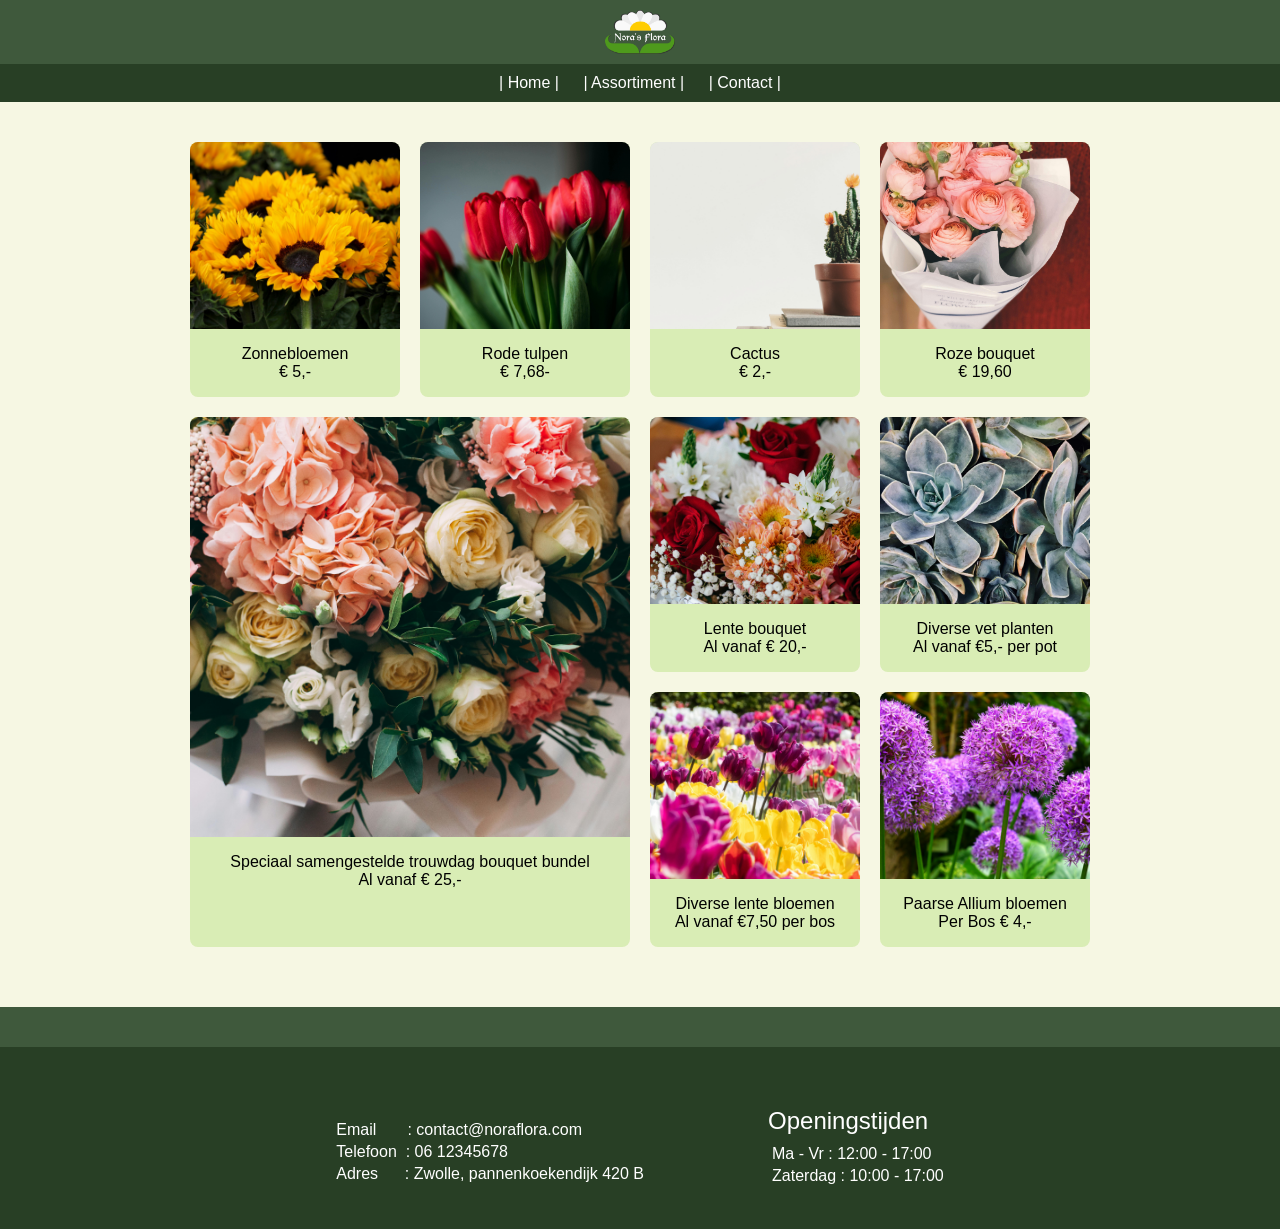
==== assortiment.html @ be8cf223 "lege html-container" ====
<!doctype html>
<html lang="en">
  <head>
    <meta charset="UTF-8" />
    <meta name="viewport" content="width=device-width, initial-scale=1.0" />
    <link rel="stylesheet" href="style.css" />
    <title>Nora's Flora</title>
  </head>
  <style>
    body {
      background-color: #f6f7e3;
    }
    footer {
      border-top: 40px solid #3f593c;
    }
  </style>
  <body>
    <div></div>
    <header>
      <div id="divLogo">
        <img
          id="imgLogo"
          src="images/Nora'sFloraLogo.png"
          alt="Nora'sFloraLogo"
        />
      </div>
      <div id="divNavigatie">
        <a href="index.html">| Home |</a>
        <a href="assortiment.html">| Assortiment |</a>
        <a href="contact.html">| Contact |</a>
      </div>
    </header>
    <main>
      <div id="assortimentContainer">
        <div id="producten">
          <div class="product">
            <img src="images/pexels-pixabay-54267.jpg" alt="Zonnebloemen" />
            <p>Zonnebloemen<br />€ 5,-</p>
          </div>

          <div class="product">
            <img src="images/pexels-valeriya-1961778.jpg" alt="Rode tulpen" />
            <p>Rode tulpen<br />€ 7,68-</p>
          </div>

          <div class="product">
            <img src="images/pexels-scottwebb-403571.jpg" alt="Cactus" />
            <p>Cactus<br />€ 2,-</p>
          </div>

          <div class="product">
            <img
              src="images/pexels-secret-garden-333350-931176.jpg"
              alt="Roze bouquet"
            />
            <p>Roze bouquet<br />€ 19,60</p>
          </div>
          <div class="product">
            <img src="images/pexels-valeriya-1484657.jpg" alt="Lente bouquet" />
            <p>Lente bouquet<br />Al vanaf € 20,-</p>
          </div>

          <div class="product">
            <img
              src="images/pexels-maureen-piecesphotography-1207978.jpg"
              alt="Vetplanten"
            />
            <p>Diverse vet planten<br />Al vanaf €5,- per pot</p>
          </div>

          <div class="product product-large">
            <img
              src="images/pexels-43381756-7462761.jpg"
              alt="trouwdag bouquet"
            />
            <p>
              Speciaal samengestelde trouwdag bouquet bundel<br />Al vanaf €
              25,-
            </p>
          </div>

          <div class="product">
            <img
              src="images/pexels-jos-van-ouwerkerk-377363-1075960.jpg"
              alt="Diverse lente bloemen"
            />
            <p>Diverse lente bloemen <br />Al vanaf €7,50 per bos</p>
          </div>

          <div class="product">
            <img src="images/pexels-mikebirdy-109828.jpg" alt="Paarse allium" />
            <p>Paarse Allium bloemen<br />Per Bos € 4,-</p>
          </div>
          <div id="planten-container"></div>
        </div>
      </div>
    </main>
    <footer id="footerContainer">
      <div id="footerLinks">
        <p>
          Email&nbsp;&nbsp;&nbsp;&nbsp;&nbsp;&nbsp;&nbsp;: contact@noraflora.com
        </p>
        <p>Telefoon&nbsp;&nbsp;: 06 12345678</p>
        <p>
          Adres&nbsp;&nbsp;&nbsp;&nbsp;&nbsp;&nbsp;: Zwolle, pannenkoekendijk
          420 B
        </p>
      </div>
      <div id="footerRechts">
        <h2>Openingstijden</h2>
        <p>Ma - Vr : 12:00 - 17:00</p>
        <p>Zaterdag : 10:00 - 17:00</p>
      </div>
    </footer>
  </body>
</html>
---- style.css ----
body {
  margin: 0;
  /* padding: 0; */
  color: #ffffff;
  font-family: sans-serif;
}

#divLogo {
  background-color: #3f593c;
  color: #ffffff;
  display: flex;
  justify-content: space-between;
  align-items: center;
  padding: 10px 20px;
}

#imgLogo {
  width: 70px;
  height: auto;
  display: block;
  margin: 0 auto;
}

#divNavigatie {
  background-color: #283f25;
  padding: 10px 0;
  text-align: center;
}

#divNavigatie a {
  color: #ffffff;
  margin: 0 10px;
  text-decoration: none;
}

#imgFlowers {
  width: 100%;
  height: 200px;
  display: block;
  margin: 0;
}

#footerContainer {
  background-color: #283f25;
  display: flex;
  justify-content: center;
  padding: 40px;
}

#footerLinks {
  padding-right: 10%;
  padding-top: 30px;
}

#footerLinks p,
#footerRechts p {
  margin: 4px;
  font-weight: normal;
}

#footerRechts h2 {
  margin-bottom: 10px;
  font-weight: normal;
}

#pImgFlowers {
  background-image: url("images/pexels-jmark-250716.jpg");
  background-size: cover;
  background-position: center;
  margin: 0;
  width: 100%;
  height: 375px;
}

#pImgFlowers {
  text-align: center;
  line-height: 300px;
  font-size: 24px;
}

#zonnetje {
  background-color: #3f593c;
  text-align: center;
  margin: 0;
  padding: 15px;
  font-size: 24px;
}

#aanbiedingen-container {
  display: grid;
  grid-template-columns: repeat(auto-fit, minmax(275px, 1fr));
  gap: 40px;
  margin: 40px 120px 40px;
}

.aanbiedingen {
  background: #d9edb5;
  border-radius: 12px;
  overflow: hidden;
  box-shadow: 0 10px 25px rgba(0, 0, 0, 0.28);
  text-align: center;
  color: #000000;
}

.aanbiedingen img {
  width: 100%;
  height: 100%;
  object-fit: cover;
  max-height: 155px;
}

#introductionContainer {
  background-color: #3f593c;
  display: flex;
  justify-content: center;
}

#introductionContainer h1 {
  font-size: 38px;
  margin-left: 200px;
  font-weight: normal;
  text-align: center;
}

#introductionContainer p {
  text-align: center;
  margin: 30px 0 0 150px;
}

#introductionImg {
  max-height: 380px;
  border-radius: 12px;
  margin: 50px 140px 50px 100px;
}

#assortimentContainer {
  max-width: 900px;
  margin: 30px auto;
  padding: 10px;
}

#producten {
  display: grid;
  grid-template-columns: repeat(4, 1fr);
  gap: 20px;
}

.product {
  background-color: #d9edb5;
  border-radius: 8px;
  text-align: center;
  overflow: hidden;
  color: #000000;
}

.product img {
  width: 100%;
  height: 187px;
  object-fit: cover;
  display: block;
}

.product p {
  font-size: 16px;
}

.product-large {
  grid-column: 1 / span 2;
  grid-row: 2 / span 2;
}

.product-large img {
  height: 420px;
}

#contact {
  background-color: #d9edb5;
  padding: 30px 0px;
}

.contactBox {
  background-color: #3f593c;
  margin: 0px;
  padding: 5px;
}

#contactFormulier {
  display: flex;
  background-color: #3f593c;
  margin-left: 10px;
  padding: 0 100px;
  gap: 100px;
  font-size: 14px;
}

#contactOpnemen {
  text-align: center;
  font-size: 28px;
}

#vragenEnOpmerkingen {
  resize: none;
  border-radius: 10px;
  padding: 10px;
  background-color: #f7feea;
}

#contactInformatie {
  display: flex;
  gap: 280px;
  margin-top: 10px;
}

#contactGegevens {
  display: flex;
  gap: 10px;
  margin-left: 120px;
}

#email {
  background-color: #f7feea;
  border-radius: 8px;
  padding: 7px;
  width: 315px;
}

#contactButton {
  background-color: #d9edb5;
  border-radius: 15px;
  margin: 10px 0 0 30px;
  padding: 7px;
  width: 280px;
}

/* 
FFFFFF
3F593C
283F25
D9EDB5
F6F8E7 
*/
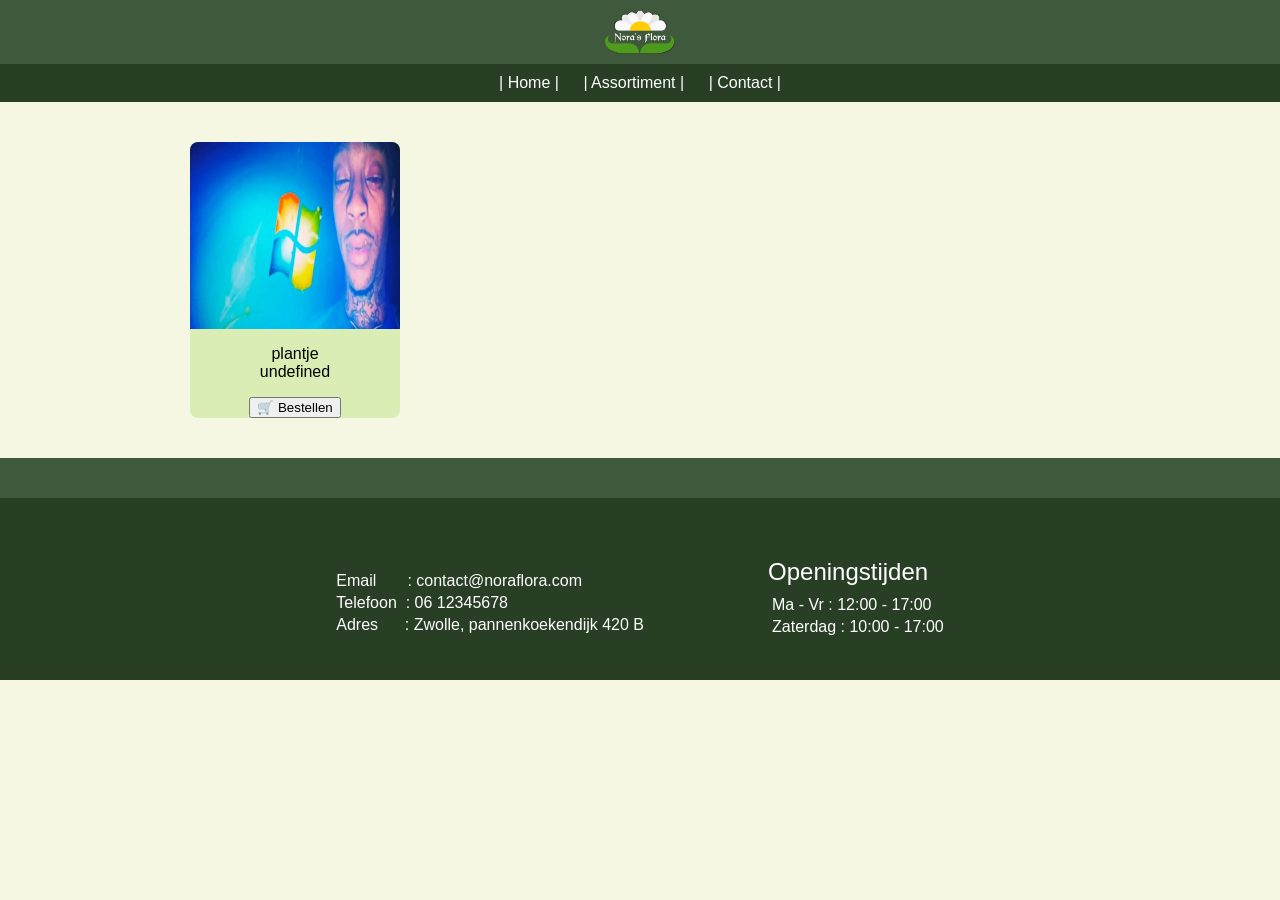
==== commit 7aa8c526: "goon bestellen dynamisch array peak. plant staat nu op assort met js." ====
--- a/assortiment.html
+++ b/assortiment.html
@@ -5,6 +5,7 @@
     <meta name="viewport" content="width=device-width, initial-scale=1.0" />
     <link rel="stylesheet" href="style.css" />
     <title>Nora's Flora</title>
+
   </head>
   <style>
     body {
@@ -33,66 +34,7 @@
     <main>
       <div id="assortimentContainer">
         <div id="producten">
-          <div class="product">
-            <img src="images/pexels-pixabay-54267.jpg" alt="Zonnebloemen" />
-            <p>Zonnebloemen<br />€ 5,-</p>
-          </div>
-
-          <div class="product">
-            <img src="images/pexels-valeriya-1961778.jpg" alt="Rode tulpen" />
-            <p>Rode tulpen<br />€ 7,68-</p>
-          </div>
-
-          <div class="product">
-            <img src="images/pexels-scottwebb-403571.jpg" alt="Cactus" />
-            <p>Cactus<br />€ 2,-</p>
-          </div>
-
-          <div class="product">
-            <img
-              src="images/pexels-secret-garden-333350-931176.jpg"
-              alt="Roze bouquet"
-            />
-            <p>Roze bouquet<br />€ 19,60</p>
-          </div>
-          <div class="product">
-            <img src="images/pexels-valeriya-1484657.jpg" alt="Lente bouquet" />
-            <p>Lente bouquet<br />Al vanaf € 20,-</p>
-          </div>
-
-          <div class="product">
-            <img
-              src="images/pexels-maureen-piecesphotography-1207978.jpg"
-              alt="Vetplanten"
-            />
-            <p>Diverse vet planten<br />Al vanaf €5,- per pot</p>
-          </div>
-
-          <div class="product product-large">
-            <img
-              src="images/pexels-43381756-7462761.jpg"
-              alt="trouwdag bouquet"
-            />
-            <p>
-              Speciaal samengestelde trouwdag bouquet bundel<br />Al vanaf €
-              25,-
-            </p>
-          </div>
-
-          <div class="product">
-            <img
-              src="images/pexels-jos-van-ouwerkerk-377363-1075960.jpg"
-              alt="Diverse lente bloemen"
-            />
-            <p>Diverse lente bloemen <br />Al vanaf €7,50 per bos</p>
-          </div>
-
-          <div class="product">
-            <img src="images/pexels-mikebirdy-109828.jpg" alt="Paarse allium" />
-            <p>Paarse Allium bloemen<br />Per Bos € 4,-</p>
-          </div>
-          <div id="planten-container"></div>
-        </div>
+          
       </div>
     </main>
     <footer id="footerContainer">
@@ -113,4 +55,6 @@
       </div>
     </footer>
   </body>
+      <script src="producten.js"></script>
+    <script src="script.js"></script>
 </html>
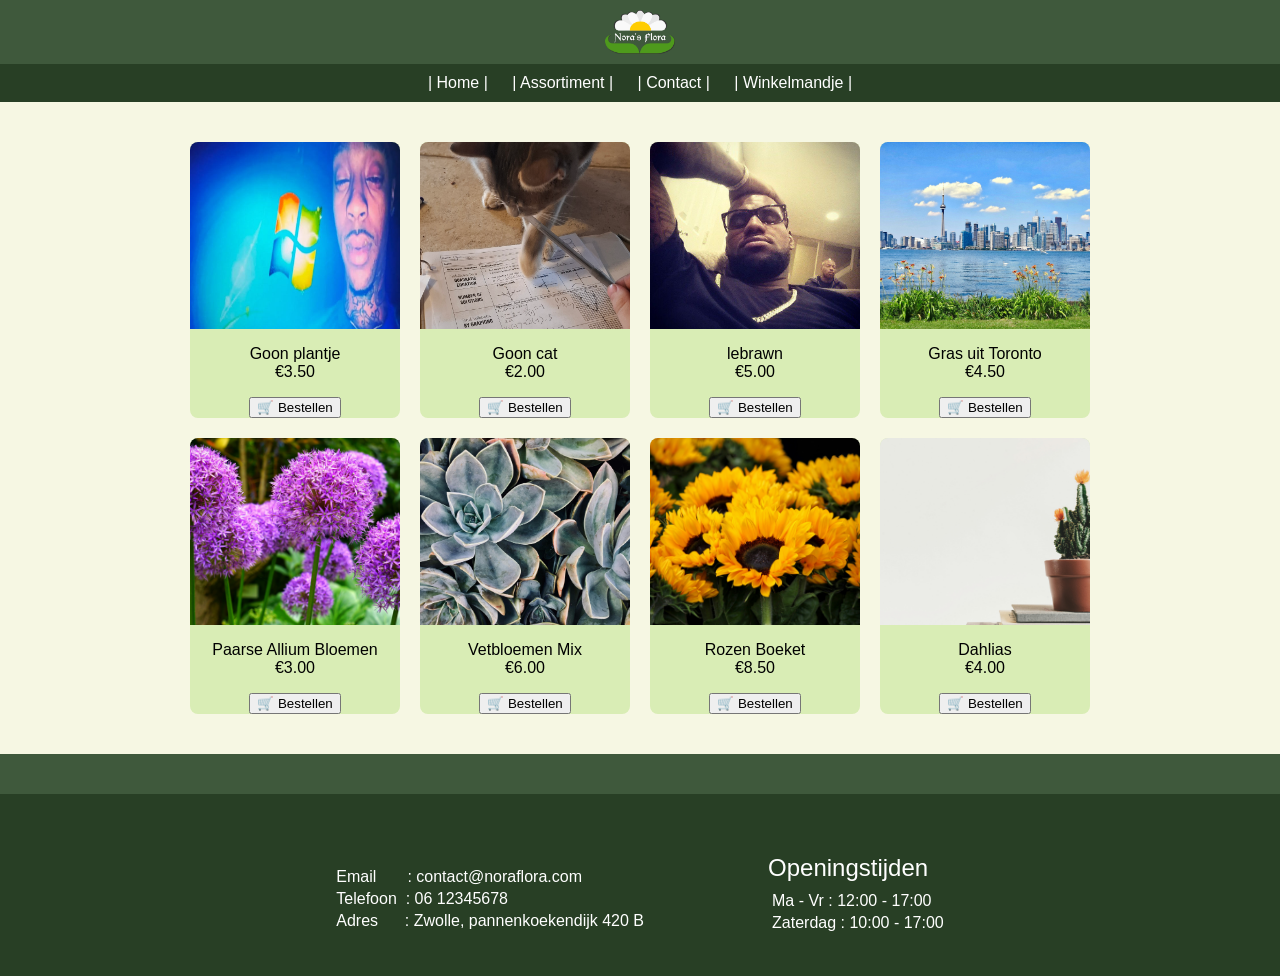
==== commit 1f652604: "peak" ====
--- a/assortiment.html
+++ b/assortiment.html
@@ -1,60 +1,61 @@
 <!doctype html>
 <html lang="en">
-  <head>
-    <meta charset="UTF-8" />
-    <meta name="viewport" content="width=device-width, initial-scale=1.0" />
-    <link rel="stylesheet" href="style.css" />
-    <title>Nora's Flora</title>
 
-  </head>
-  <style>
-    body {
-      background-color: #f6f7e3;
-    }
-    footer {
-      border-top: 40px solid #3f593c;
-    }
-  </style>
-  <body>
-    <div></div>
-    <header>
-      <div id="divLogo">
-        <img
-          id="imgLogo"
-          src="images/Nora'sFloraLogo.png"
-          alt="Nora'sFloraLogo"
-        />
+<head>
+  <meta charset="UTF-8" />
+  <meta name="viewport" content="width=device-width, initial-scale=1.0" />
+  <link rel="stylesheet" href="style.css" />
+  <title>Nora's Flora</title>
+
+</head>
+<style>
+  body {
+    background-color: #f6f7e3;
+  }
+
+  footer {
+    border-top: 40px solid #3f593c;
+  }
+</style>
+
+<body>
+  <div></div>
+  <header>
+    <div id="divLogo"> 
+      <img id="imgLogo" src="images/Nora'sFloraLogo.png" alt="Nora'sFloraLogo" />
+    </div>
+    <div id="divNavigatie">
+      <a href="index.html">| Home |</a>
+      <a href="assortiment.html">| Assortiment |</a>
+      <a href="contact.html">| Contact |</a>
+      <a href="shoppingcart.html">| Winkelmandje |</a>
+    </div>
+  </header>
+  <main>
+    <div id="assortimentContainer">
+      <div id="producten">
+
       </div>
-      <div id="divNavigatie">
-        <a href="index.html">| Home |</a>
-        <a href="assortiment.html">| Assortiment |</a>
-        <a href="contact.html">| Contact |</a>
-      </div>
-    </header>
-    <main>
-      <div id="assortimentContainer">
-        <div id="producten">
-          
-      </div>
-    </main>
-    <footer id="footerContainer">
-      <div id="footerLinks">
-        <p>
-          Email&nbsp;&nbsp;&nbsp;&nbsp;&nbsp;&nbsp;&nbsp;: contact@noraflora.com
-        </p>
-        <p>Telefoon&nbsp;&nbsp;: 06 12345678</p>
-        <p>
-          Adres&nbsp;&nbsp;&nbsp;&nbsp;&nbsp;&nbsp;: Zwolle, pannenkoekendijk
-          420 B
-        </p>
-      </div>
-      <div id="footerRechts">
-        <h2>Openingstijden</h2>
-        <p>Ma - Vr : 12:00 - 17:00</p>
-        <p>Zaterdag : 10:00 - 17:00</p>
-      </div>
-    </footer>
-  </body>
-      <script src="producten.js"></script>
-    <script src="script.js"></script>
-</html>
+  </main>
+  <footer id="footerContainer">
+    <div id="footerLinks">
+      <p>
+        Email&nbsp;&nbsp;&nbsp;&nbsp;&nbsp;&nbsp;&nbsp;: contact@noraflora.com
+      </p>
+      <p>Telefoon&nbsp;&nbsp;: 06 12345678</p>
+      <p>
+        Adres&nbsp;&nbsp;&nbsp;&nbsp;&nbsp;&nbsp;: Zwolle, pannenkoekendijk
+        420 B
+      </p>
+    </div>
+    <div id="footerRechts">
+      <h2>Openingstijden</h2>
+      <p>Ma - Vr : 12:00 - 17:00</p>
+      <p>Zaterdag : 10:00 - 17:00</p>
+    </div>
+  </footer>
+</body>
+<script src="producten.js"></script>
+<script src="script.js"></script>
+
+</html>
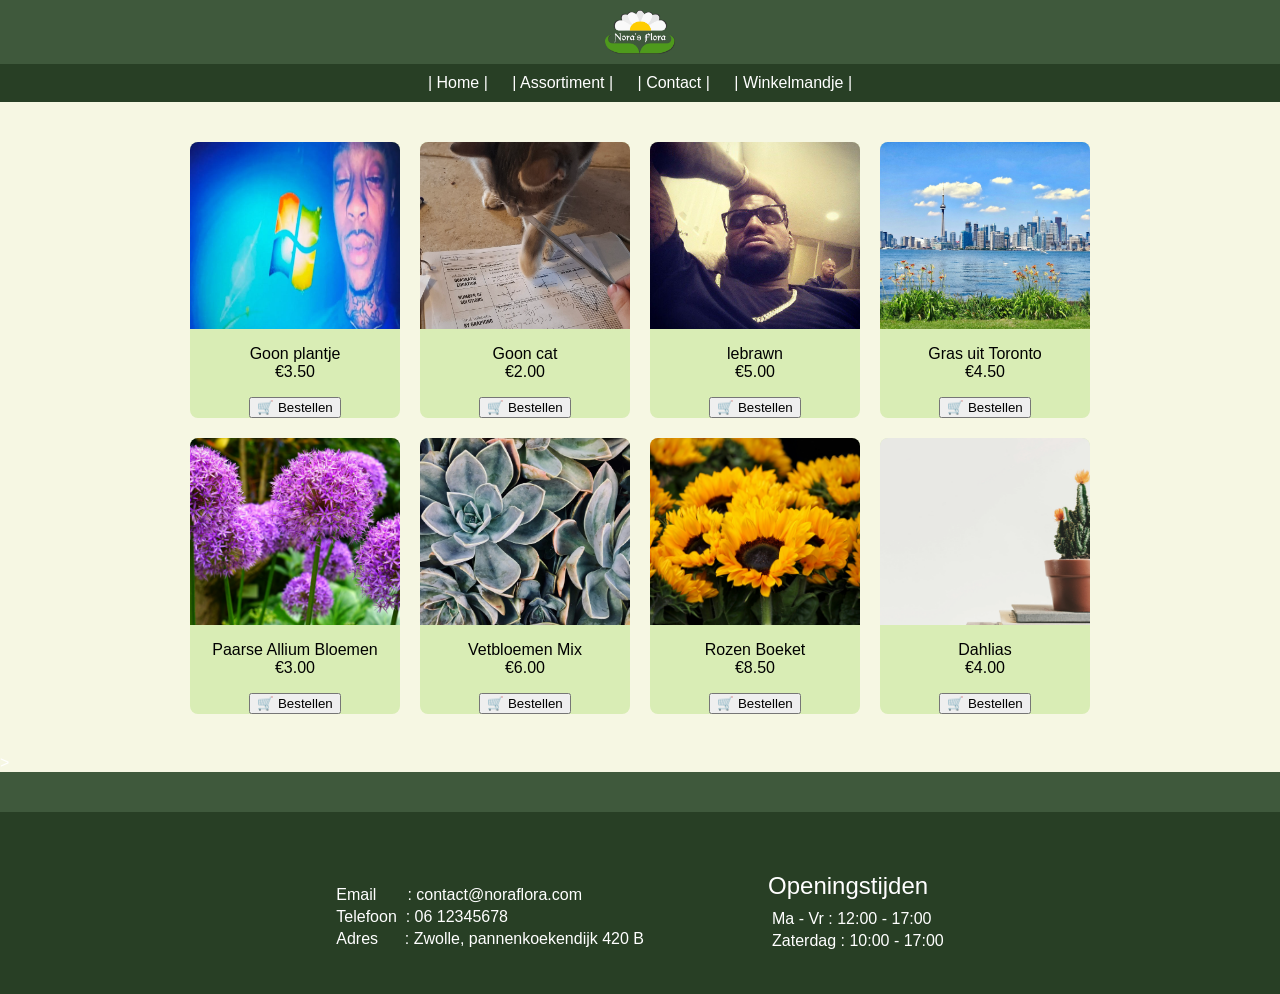
==== commit 63b67c13: "Fix HTML structure in assortiment.html" ====
--- a/assortiment.html
+++ b/assortiment.html
@@ -36,6 +36,7 @@
       <div id="producten">
 
       </div>
+    </div>>
   </main>
   <footer id="footerContainer">
     <div id="footerLinks">
@@ -58,4 +59,4 @@
 <script src="producten.js"></script>
 <script src="script.js"></script>
 
-</html>+</html>
--- a/style.css
+++ b/style.css
@@ -64,7 +64,7 @@
 }
 
 #pImgFlowers {
-  background-image: url("images/pexels-jmark-250716.jpg");
+  background-image: url("images/pexels-jmark-250716.webp");
   background-size: cover;
   background-position: center;
   margin: 0;
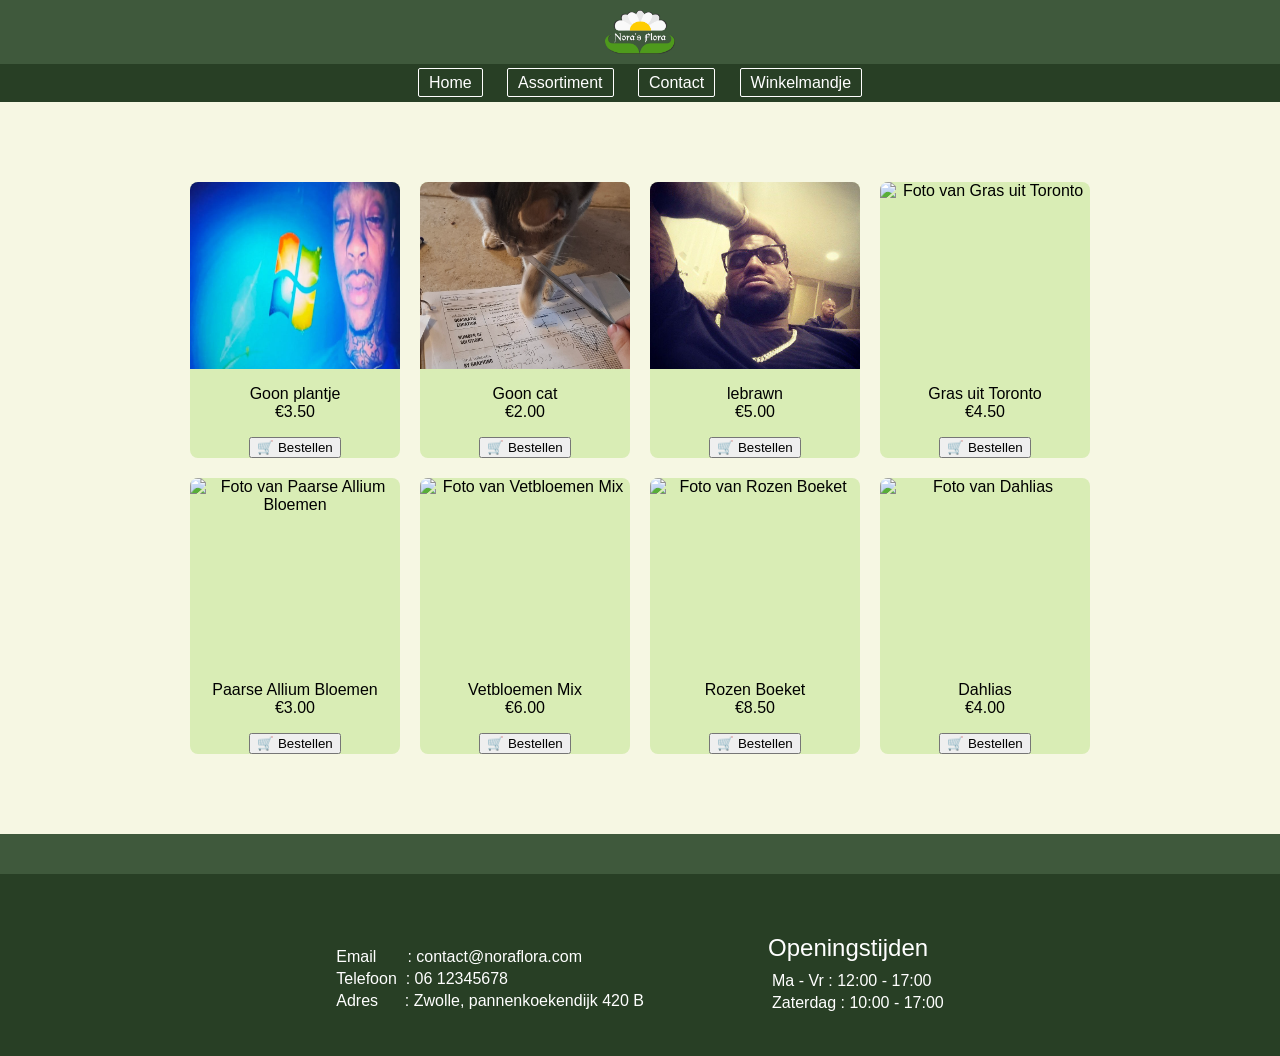
==== commit 744efb1a: "small fix navbar" ====
--- a/assortiment.html
+++ b/assortiment.html
@@ -1,5 +1,5 @@
 <!doctype html>
-<html lang="en">
+<html lang="nl">
 
 <head>
   <meta charset="UTF-8" />
@@ -8,35 +8,28 @@
   <title>Nora's Flora</title>
 
 </head>
-<style>
-  body {
-    background-color: #f6f7e3;
-  }
 
-  footer {
-    border-top: 40px solid #3f593c;
-  }
-</style>
 
 <body>
   <div></div>
   <header>
-    <div id="divLogo"> 
+    <div id="divLogo">
       <img id="imgLogo" src="images/Nora'sFloraLogo.png" alt="Nora'sFloraLogo" />
     </div>
     <div id="divNavigatie">
-      <a href="index.html">| Home |</a>
-      <a href="assortiment.html">| Assortiment |</a>
-      <a href="contact.html">| Contact |</a>
-      <a href="shoppingcart.html">| Winkelmandje |</a>
+      <a href="index.html">Home</a>
+      <a href="assortiment.html">Assortiment</a>
+      <a href="contact.html">Contact</a>
+      <a href="shoppingcart.html">Winkelmandje</a>
     </div>
   </header>
   <main>
     <div id="assortimentContainer">
+
+
       <div id="producten">
 
       </div>
-    </div>>
   </main>
   <footer id="footerContainer">
     <div id="footerLinks">
@@ -59,4 +52,4 @@
 <script src="producten.js"></script>
 <script src="script.js"></script>
 
-</html>
+</html>
--- a/style.css
+++ b/style.css
@@ -31,6 +31,16 @@
   color: #ffffff;
   margin: 0 10px;
   text-decoration: none;
+  border: 1px solid #ffffff;
+  padding: 5px 10px;
+  border-radius: 2px;
+  transition: background-color 0.3s ease;
+}
+
+#divNavigatie a:hover {
+  background-color: #ffffff;
+  color: #084f23;
+  border: 1px solid #084f23;
 }
 
 #imgFlowers {
@@ -64,7 +74,7 @@
 }
 
 #pImgFlowers {
-  background-image: url("images/pexels-jmark-250716.webp");
+  background-image: url("images/pexels-jmark-250716.jpg");
   background-size: cover;
   background-position: center;
   margin: 0;
@@ -137,6 +147,15 @@
   max-width: 900px;
   margin: 30px auto;
   padding: 10px;
+
+}
+
+body {
+  background-color: #f6f7e3;
+}
+
+footer {
+  border-top: 40px solid #3f593c;
 }
 
 #producten {
@@ -232,10 +251,117 @@
   width: 280px;
 }
 
+
+main {
+  background-color: #f6f7e3;
+  padding: 40px 20px;
+  min-height: 60vh;
+}
+
+#cartContainer {
+  max-width: 900px;
+  margin: 0 auto;
+  background-color: #d9edb5;
+  padding: 30px;
+  border-radius: 8px;
+  color: #000000;
+}
+
+#cartContainer h1 {
+  text-align: center;
+  color: #3f593c;
+}
+
+#cartItems {
+  margin: 20px 0;
+}
+
+#cartItems table {
+  width: 100%;
+  border-collapse: collapse;
+  margin-bottom: 20px;
+}
+
+#cartItems th,
+#cartItems td {
+  padding: 10px;
+  text-align: left;
+  border-bottom: 1px solid #999;
+}
+
+#cartItems th {
+  background-color: #3f593c;
+  color: #ffffff;
+}
+
+#cartItems button {
+  background-color: #ff6b6b;
+  color: white;
+  border: none;
+  padding: 5px 10px;
+  border-radius: 4px;
+  cursor: pointer;
+}
+
+#cartItems button:hover {
+  background-color: #ff5252;
+}
+
+.cart-total {
+  text-align: right;
+  font-size: 20px;
+  font-weight: bold;
+  color: #3f593c;
+  margin: 20px 0;
+}
+
+.empty-cart {
+  text-align: center;
+  color: #3f593c;
+  font-size: 18px;
+  padding: 40px;
+}
+
+.cart-actions {
+  display: flex;
+  gap: 10px;
+  justify-content: center;
+  margin-top: 30px;
+}
+
+.cart-actions button {
+  background-color: #3f593c;
+  color: white;
+  padding: 10px 20px;
+  border: none;
+  border-radius: 8px;
+  cursor: pointer;
+  font-size: 16px;
+}
+
+.cart-actions button:hover {
+  background-color: #283f25;
+}
+
+.cart-actions a {
+  display: inline-block;
+  background-color: #3f593c;
+  color: white;
+  padding: 10px 20px;
+  border-radius: 8px;
+  text-decoration: none;
+  font-size: 16px;
+}
+
+.cart-actions a:hover {
+  background-color: #283f25;
+}
+
+
 /* 
 FFFFFF
 3F593C
 283F25
 D9EDB5
 F6F8E7 
-*/
+*/
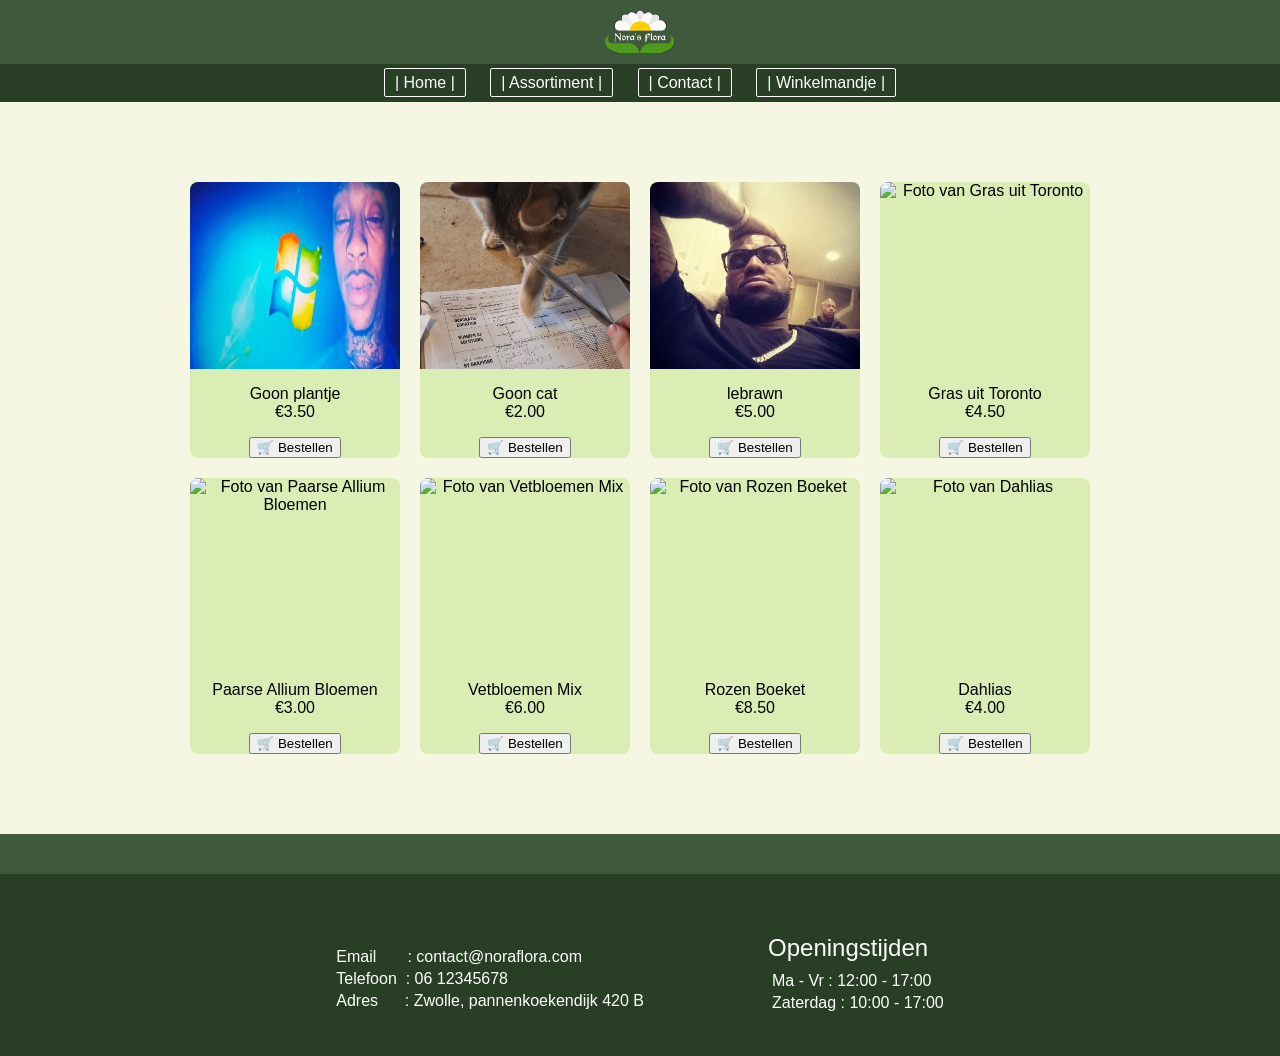
==== commit a9a27d1b: "Update assortiment.html" ====
--- a/assortiment.html
+++ b/assortiment.html
@@ -1,5 +1,5 @@
 <!doctype html>
-<html lang="nl">
+<html lang="en">
 
 <head>
   <meta charset="UTF-8" />
@@ -8,25 +8,31 @@
   <title>Nora's Flora</title>
 
 </head>
+<style>
+  body {
+    background-color: #f6f7e3;
+  }
 
+  footer {
+    border-top: 40px solid #3f593c;
+  }
+</style>
 
 <body>
   <div></div>
   <header>
-    <div id="divLogo">
+    <div id="divLogo"> 
       <img id="imgLogo" src="images/Nora'sFloraLogo.png" alt="Nora'sFloraLogo" />
     </div>
     <div id="divNavigatie">
-      <a href="index.html">Home</a>
-      <a href="assortiment.html">Assortiment</a>
-      <a href="contact.html">Contact</a>
-      <a href="shoppingcart.html">Winkelmandje</a>
+      <a href="index.html">| Home |</a>
+      <a href="assortiment.html">| Assortiment |</a>
+      <a href="contact.html">| Contact |</a>
+      <a href="shoppingcart.html">| Winkelmandje |</a>
     </div>
   </header>
   <main>
     <div id="assortimentContainer">
-
-
       <div id="producten">
 
       </div>
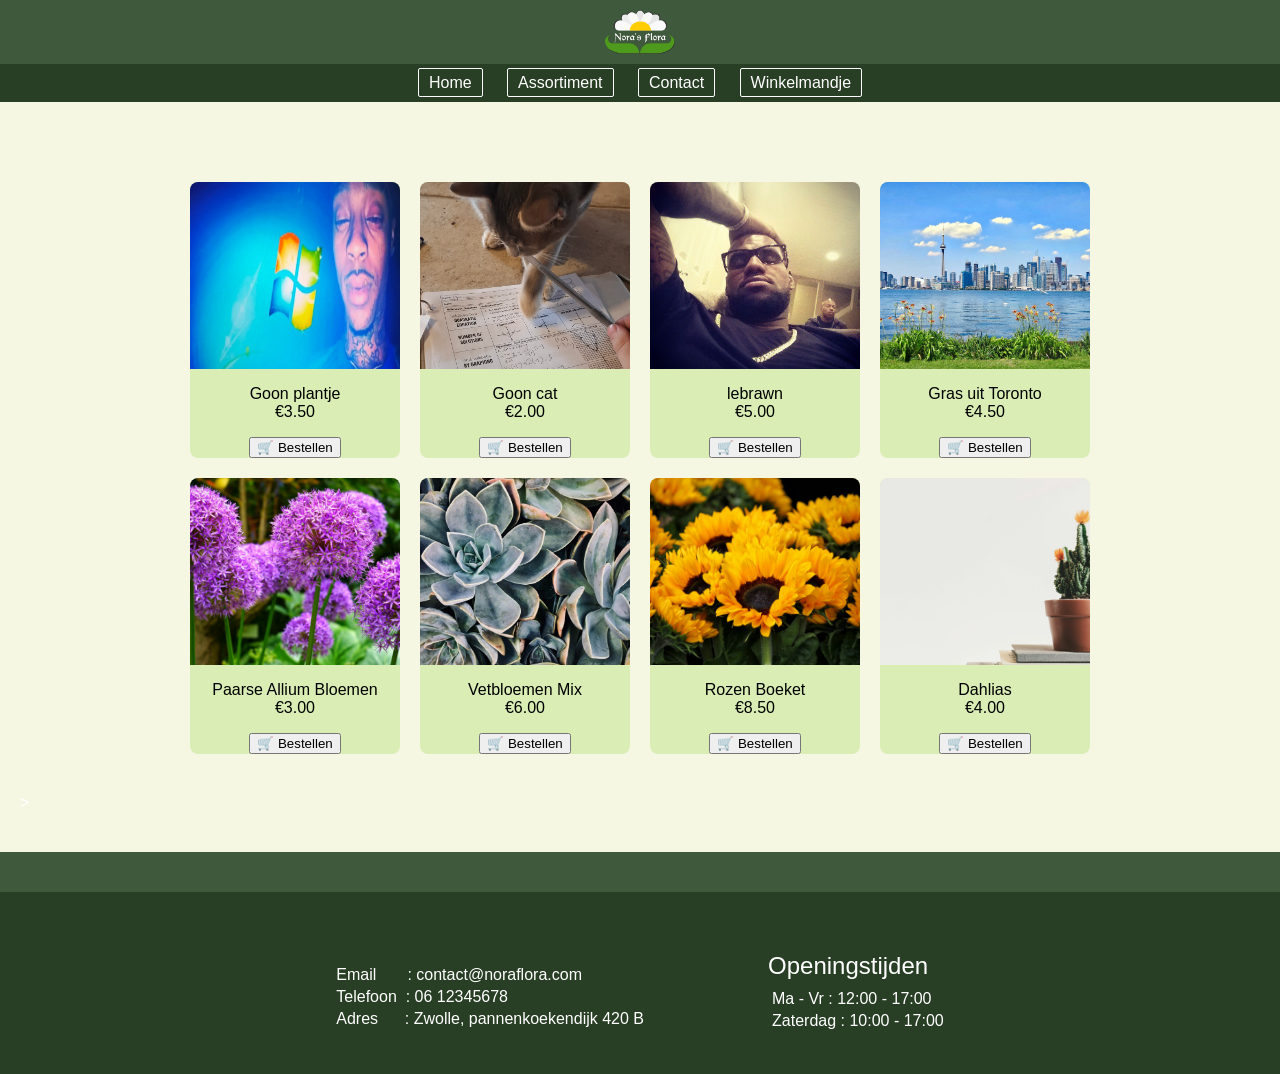
==== commit 7d4f7064: "Merge branch 'main' of https://github.com/juiced1pinguin/nora-s-flora-uitberijding" ====
--- a/assortiment.html
+++ b/assortiment.html
@@ -1,5 +1,5 @@
 <!doctype html>
-<html lang="en">
+<html lang="nl">
 
 <head>
   <meta charset="UTF-8" />
@@ -8,34 +8,29 @@
   <title>Nora's Flora</title>
 
 </head>
-<style>
-  body {
-    background-color: #f6f7e3;
-  }
 
-  footer {
-    border-top: 40px solid #3f593c;
-  }
-</style>
 
 <body>
   <div></div>
   <header>
-    <div id="divLogo"> 
+    <div id="divLogo">
       <img id="imgLogo" src="images/Nora'sFloraLogo.png" alt="Nora'sFloraLogo" />
     </div>
     <div id="divNavigatie">
-      <a href="index.html">| Home |</a>
-      <a href="assortiment.html">| Assortiment |</a>
-      <a href="contact.html">| Contact |</a>
-      <a href="shoppingcart.html">| Winkelmandje |</a>
+      <a href="index.html">Home</a>
+      <a href="assortiment.html">Assortiment</a>
+      <a href="contact.html">Contact</a>
+      <a href="shoppingcart.html">Winkelmandje</a>
     </div>
   </header>
   <main>
     <div id="assortimentContainer">
+
+
       <div id="producten">
 
       </div>
+    </div>>
   </main>
   <footer id="footerContainer">
     <div id="footerLinks">
@@ -58,4 +53,4 @@
 <script src="producten.js"></script>
 <script src="script.js"></script>
 
-</html>+</html>
--- a/style.css
+++ b/style.css
@@ -74,7 +74,7 @@
 }
 
 #pImgFlowers {
-  background-image: url("images/pexels-jmark-250716.jpg");
+  background-image: url("images/pexels-jmark-250716.webp");
   background-size: cover;
   background-position: center;
   margin: 0;
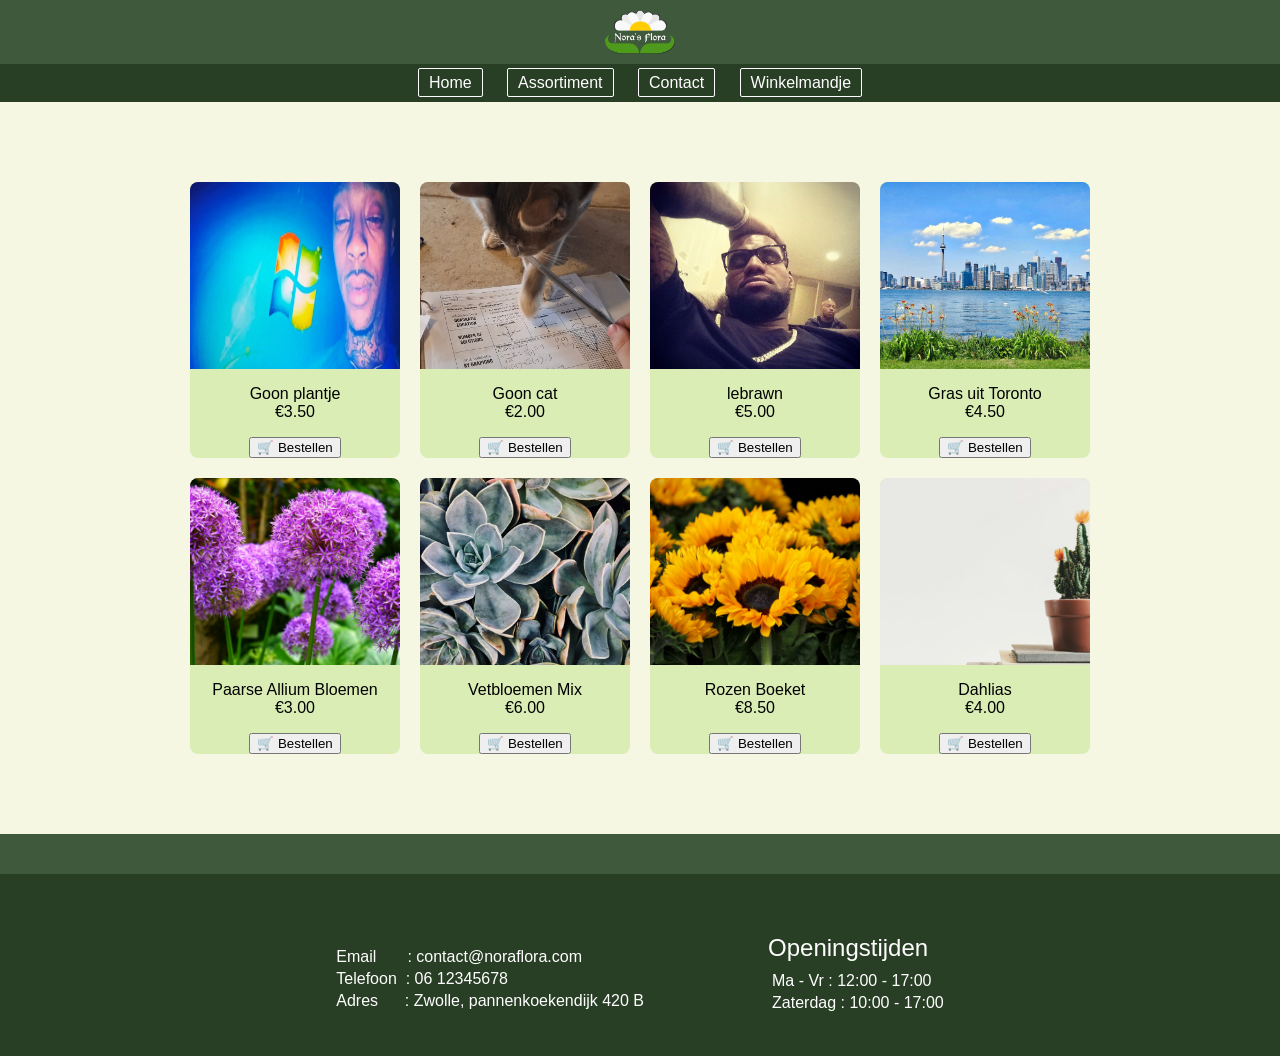
==== commit 742e2083: "Merge branch 'main' of https://github.com/juiced1pinguin/nora-s-flora-uitberijding" ====
--- a/assortiment.html
+++ b/assortiment.html
@@ -30,7 +30,6 @@
       <div id="producten">
 
       </div>
-    </div>>
   </main>
   <footer id="footerContainer">
     <div id="footerLinks">
@@ -53,4 +52,4 @@
 <script src="producten.js"></script>
 <script src="script.js"></script>
 
-</html>
+</html>
